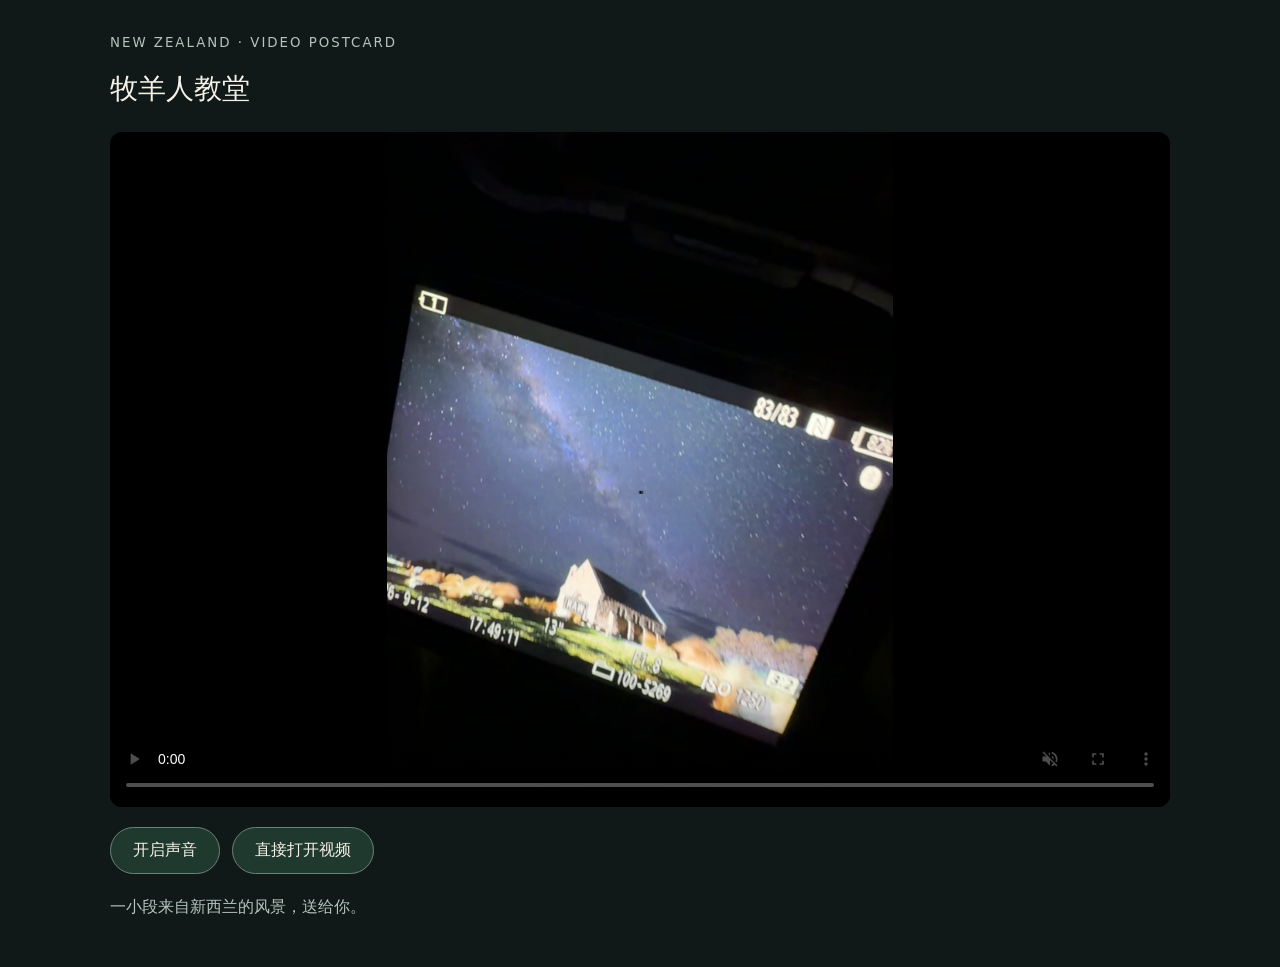
==== postcards/church/index.html @ 46d4e683 "Publish six New Zealand video postcards" ====
<!doctype html><html lang="zh-CN"><meta charset="utf-8"><meta name="viewport" content="width=device-width,initial-scale=1"><title>牧羊人教堂 · 新西兰明信片</title><link rel="stylesheet" href="../style.css"><main><header><small>NEW ZEALAND · VIDEO POSTCARD</small><h1>牧羊人教堂</h1></header><video id="v" controls autoplay muted loop playsinline preload="auto" poster="poster.jpg"><source src="video.mp4" type="video/mp4">你的浏览器无法播放视频，请使用下方链接打开。</video><div class="actions"><button id="sound" aria-pressed="false">开启声音</button><a class="btn" href="video.mp4">直接打开视频</a></div><p>一小段来自新西兰的风景，送给你。</p></main><script>const v=document.querySelector('#v'),b=document.querySelector('#sound');b.onclick=()=>{v.muted=!v.muted;b.textContent=v.muted?'开启声音':'关闭声音';b.setAttribute('aria-pressed',String(!v.muted));v.play().catch(()=>{})};</script></html>
---- postcards/style.css ----
*{box-sizing:border-box}body{margin:0;background:#101917;color:#f4f1e9;font-family:system-ui,-apple-system,sans-serif}main{max-width:1100px;margin:auto;padding:32px 20px}header{margin-bottom:24px}small{letter-spacing:.15em;color:#b4c4bd}h1{font-weight:500;font-size:28px}video{width:100%;max-height:75vh;display:block;background:#000;border-radius:12px}a{color:inherit}button,.btn{display:inline-block;border:1px solid #688477;border-radius:30px;padding:12px 22px;background:#20392e;color:inherit;text-decoration:none;font:inherit;cursor:pointer}.actions{display:flex;gap:12px;margin:20px 0;flex-wrap:wrap}p{color:#b4c4bd;line-height:1.6}.grid{display:grid;grid-template-columns:repeat(auto-fit,minmax(250px,1fr));gap:20px}.card{text-decoration:none}.card img{width:100%;border-radius:12px;aspect-ratio:4/3;object-fit:cover}.card h2{font-weight:500;font-size:20px}
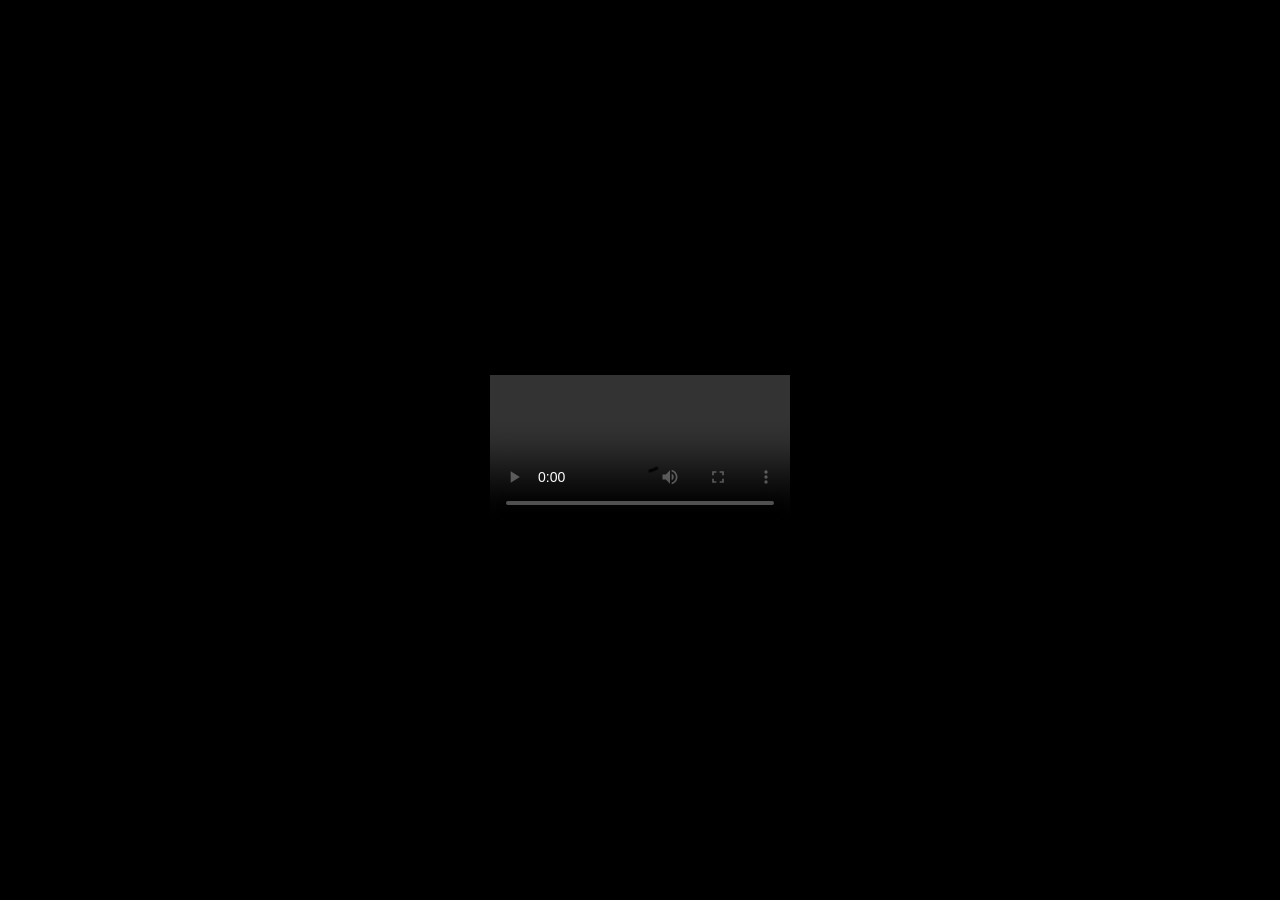
==== commit 039a43cc: "Open postcard QR links directly as videos" ====
--- a/postcards/church/index.html
+++ b/postcards/church/index.html
@@ -1 +1 @@
-<!doctype html><html lang="zh-CN"><meta charset="utf-8"><meta name="viewport" content="width=device-width,initial-scale=1"><title>牧羊人教堂 · 新西兰明信片</title><link rel="stylesheet" href="../style.css"><main><header><small>NEW ZEALAND · VIDEO POSTCARD</small><h1>牧羊人教堂</h1></header><video id="v" controls autoplay muted loop playsinline preload="auto" poster="poster.jpg"><source src="video.mp4" type="video/mp4">你的浏览器无法播放视频，请使用下方链接打开。</video><div class="actions"><button id="sound" aria-pressed="false">开启声音</button><a class="btn" href="video.mp4">直接打开视频</a></div><p>一小段来自新西兰的风景，送给你。</p></main><script>const v=document.querySelector('#v'),b=document.querySelector('#sound');b.onclick=()=>{v.muted=!v.muted;b.textContent=v.muted?'开启声音':'关闭声音';b.setAttribute('aria-pressed',String(!v.muted));v.play().catch(()=>{})};</script></html>+<!doctype html><html><head><meta charset="utf-8"><meta name="viewport" content="width=device-width,initial-scale=1"><meta http-equiv="refresh" content="0;url=video.mp4"><script>location.replace(new URL('video.mp4', location.href).href);</script></head><body></body></html>
